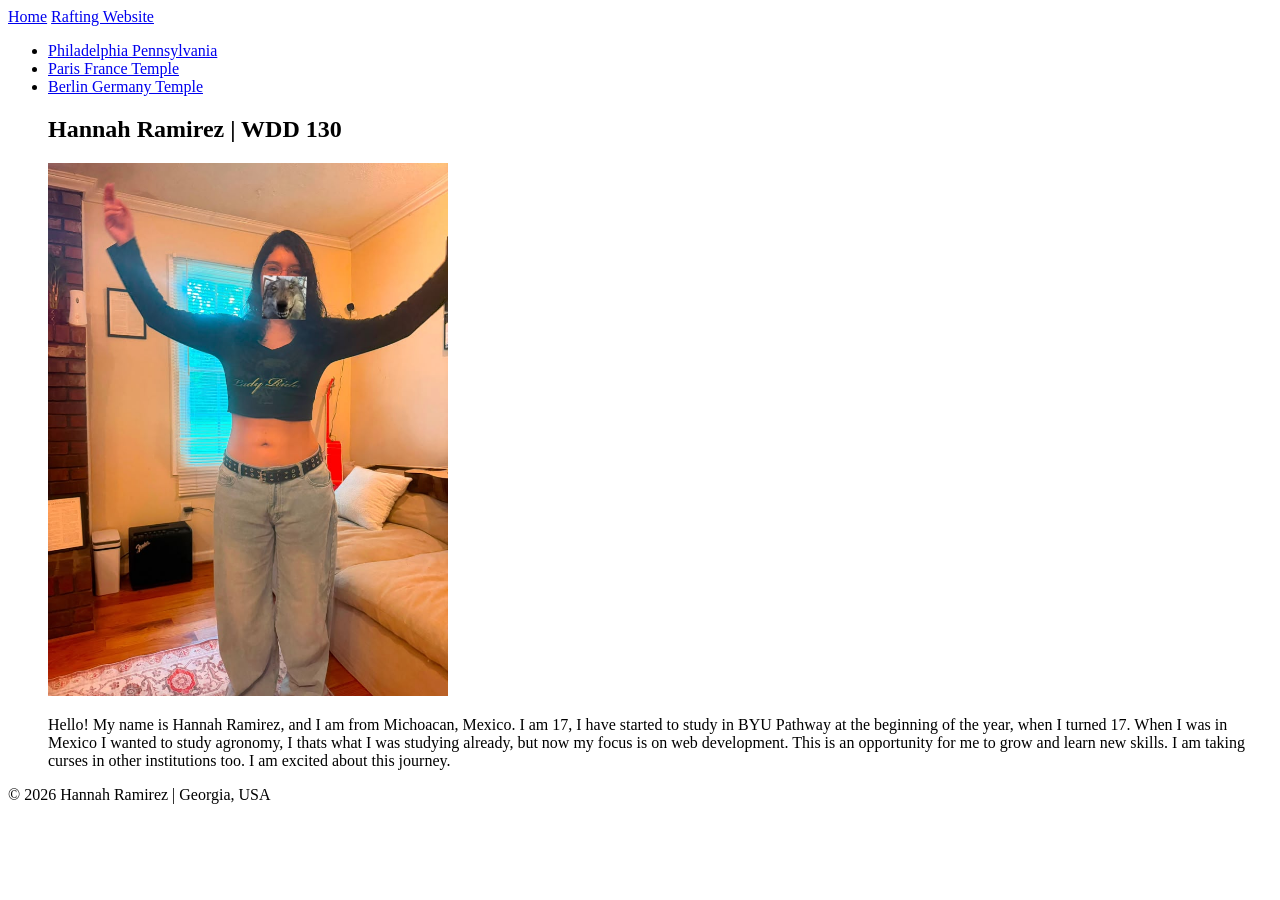
==== index.html @ a2135ec3 "submit work" ====
<!DOCTYPE html>
<html lang="en">
<head>
    <meta charset="UTF-8">
    <meta name="viewport" content="width=device-width, initial-scale=1.0">
    <title>WDD 130 | Hannah Ramirez</title>
    <link rel="stylesheet" href="styles/styles.css"
</head>
<body>
    <header>
        <nav>
            <a href="https://lindekin.com"</a>
            <a href="https://facebook.com"</a>
            <a href="#">Home</a>
            <a href="wwr">Rafting Website</a>
        </nav>
    </header>
    <main>
        <ul>
            <li><a href="https://www.churchofjesuschrisrt.org/temples/details/philadelphia-pennsylvania-temple" target="_blank" rel="noopener">Philadelphia Pennsylvania</a></li>
            <li><a href="https://www.churchofjesuschrisrt.org/temples/details/paris-france-temple" target="_blank" rel="noopener">Paris France Temple</a></li>
            <li><a href="https://www.churchofjesuschrisrt.org/temples/details/berlin-germany-temple" target="_blank" rel="noopener">Berlin Germany Temple</a></li>
        </ul>

        <aside class="box">
        <ul class="box">

        <h1>Hannah Ramirez | WDD 130</h1>
        <img src="images/hannah.jpg" alt="Hannah Ramirez" width="400">
        <p> Hello! My name is Hannah Ramirez, and I am from Michoacan, Mexico. I am 17, I have started to study in BYU Pathway at the beginning of the year, 
            when I turned 17. When I was in Mexico I wanted to study agronomy, I thats what I was studying already, but now my focus is on web development. 
            This is an opportunity for me to grow and learn new skills. I am taking curses in other institutions too. I am excited about this journey. </p>
    </main>
    <footer>
        <p>&copy; 2026 Hannah Ramirez | Georgia, USA</p>
    </footer>

    
</html>
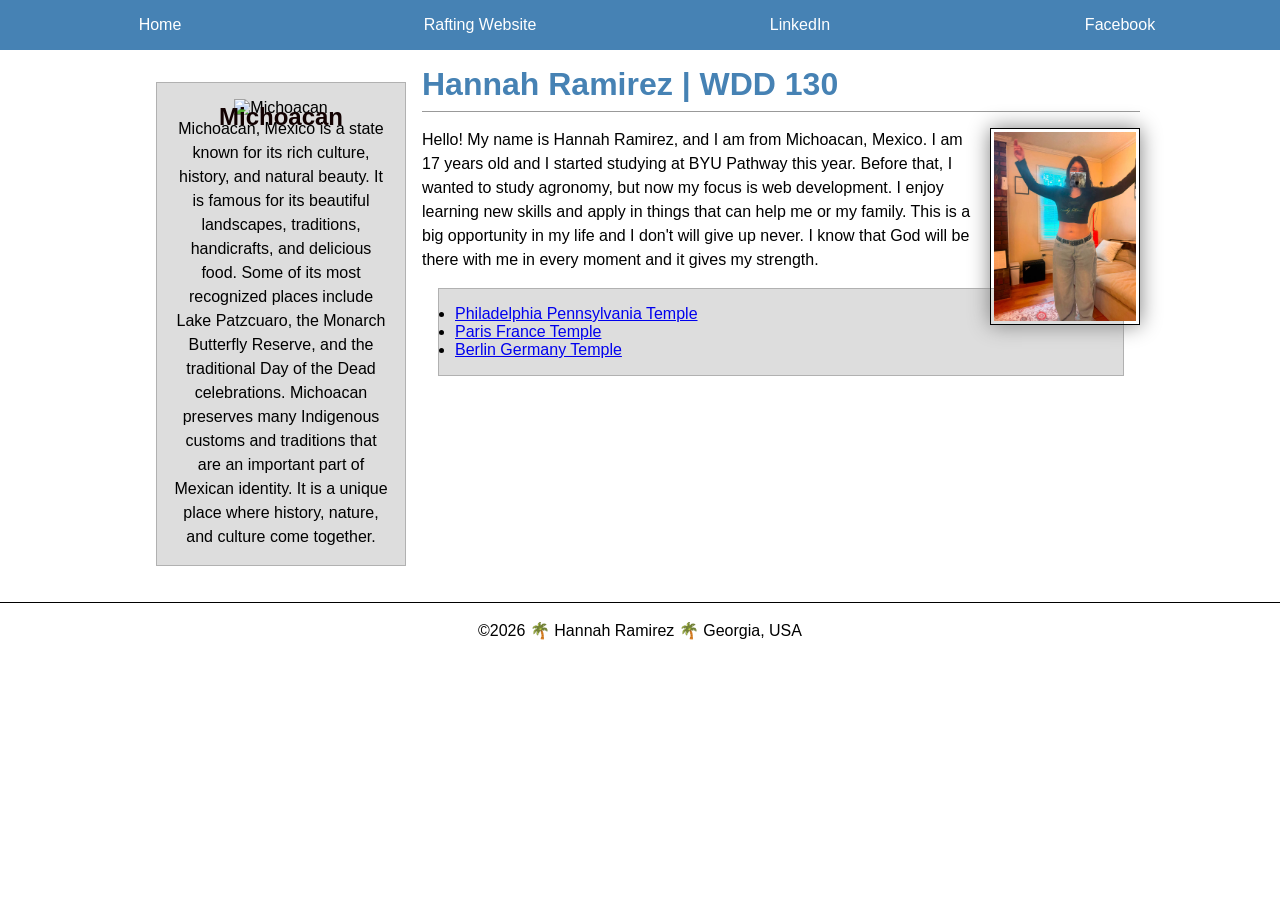
==== commit 9063fb83: "submit work" ====
--- a/index.html
+++ b/index.html
@@ -1,39 +1,84 @@
 <!DOCTYPE html>
-<html lang="en">
+<html lang="en-US">
 <head>
     <meta charset="UTF-8">
     <meta name="viewport" content="width=device-width, initial-scale=1.0">
     <title>WDD 130 | Hannah Ramirez</title>
-    <link rel="stylesheet" href="styles/styles.css"
+    <meta name="description" content="WDD130 Home Page of Hannah Ramirez">
+    <meta name="author" content="Hannah Ramirez">
+    <link rel="stylesheet" href="styles/styles.css">
 </head>
+
 <body>
-    <header>
-        <nav>
-            <a href="https://lindekin.com"</a>
-            <a href="https://facebook.com"</a>
-            <a href="#">Home</a>
-            <a href="wwr">Rafting Website</a>
-        </nav>
-    </header>
-    <main>
-        <ul>
-            <li><a href="https://www.churchofjesuschrisrt.org/temples/details/philadelphia-pennsylvania-temple" target="_blank" rel="noopener">Philadelphia Pennsylvania</a></li>
-            <li><a href="https://www.churchofjesuschrisrt.org/temples/details/paris-france-temple" target="_blank" rel="noopener">Paris France Temple</a></li>
-            <li><a href="https://www.churchofjesuschrisrt.org/temples/details/berlin-germany-temple" target="_blank" rel="noopener">Berlin Germany Temple</a></li>
-        </ul>
 
-        <aside class="box">
-        <ul class="box">
+<header>
+    <nav>
+        <a href="#">Home</a>
+        <a href="wwr/">Rafting Website</a>
+        <a href="https://www.linkedin.com/">LinkedIn</a>
+        <a href="https://www.facebook.com/">Facebook</a>
+    </nav>
+</header>
 
-        <h1>Hannah Ramirez | WDD 130</h1>
-        <img src="images/hannah.jpg" alt="Hannah Ramirez" width="400">
-        <p> Hello! My name is Hannah Ramirez, and I am from Michoacan, Mexico. I am 17, I have started to study in BYU Pathway at the beginning of the year, 
-            when I turned 17. When I was in Mexico I wanted to study agronomy, I thats what I was studying already, but now my focus is on web development. 
-            This is an opportunity for me to grow and learn new skills. I am taking curses in other institutions too. I am excited about this journey. </p>
-    </main>
-    <footer>
-        <p>&copy; 2026 Hannah Ramirez | Georgia, USA</p>
-    </footer>
+<div class="grid">
 
-    
+<aside class="box">
+    <h2>Michoacan</h2>
+
+    <img src="images/michoacan.jpg" alt="Michoacan">
+
+    <p>
+       Michoacan, Mexico is a state known for its rich culture, history, and natural beauty. 
+       It is famous for its beautiful landscapes, traditions, handicrafts, and delicious food. 
+       Some of its most recognized places include Lake Patzcuaro, the Monarch Butterfly Reserve, and the traditional Day of the Dead celebrations.
+        Michoacan preserves many Indigenous customs and traditions that are an important part of Mexican identity. It is a unique place where history, 
+        nature, and culture come together.
+    </p>
+</aside>
+
+<main>
+
+<h1>Hannah Ramirez | WDD 130</h1>
+
+<img src="images/hannah.jpg" alt="Hannah Ramirez">
+
+<p>
+Hello! My name is Hannah Ramirez, and I am from Michoacan, Mexico.
+I am 17 years old and I started studying at BYU Pathway this year.
+Before that, I wanted to study agronomy, but now my focus is web
+development. I enjoy learning new skills and apply in things that can help me or my family.
+This is a big opportunity in my life and I don't will give up never. I know that God will be there 
+with me in every moment and it gives my strength.
+</p>
+
+<ul class="box">
+<li>
+<a href="https://www.churchofjesuschrist.org/temples/details/philadelphia-pennsylvania-temple" target="_blank">
+Philadelphia Pennsylvania Temple
+</a>
+</li>
+
+<li>
+<a href="https://www.churchofjesuschrist.org/temples/details/paris-france-temple" target="_blank">
+Paris France Temple
+</a>
+</li>
+
+<li>
+<a href="https://www.churchofjesuschrist.org/temples/details/berlin-germany-temple" target="_blank">
+Berlin Germany Temple
+</a>
+</li>
+
+</ul>
+
+</main>
+
+</div>
+
+<footer>
+<p>©2026 🌴 Hannah Ramirez 🌴 Georgia, USA</p>
+</footer>
+
+</body>
 </html>
--- a/styles/styles.css
+++ b/styles/styles.css
@@ -0,0 +1,91 @@
+* {
+    margin: 0;
+    padding: 0;
+    box-sizing: border-box;
+}
+
+body{
+    font-family: Arial, Helvetica, sans-serif;
+}
+
+nav{
+    background-color: steelblue;
+    display: flex;
+}
+
+nav a{
+    color: white;
+    padding: 1rem;
+    text-decoration: none;
+    display: block;
+    flex: 1;
+    text-align: center;
+}
+
+.grid{
+    display: grid;
+    grid-template-columns: 250px 1fr;
+    gap: 2rem;
+    max-width: 1000px;
+    margin: 1rem auto;
+}
+
+main{
+    max-width: 840px;
+}
+
+main h1{
+    color: steelblue;
+    border-bottom: 1px solid #999;
+    margin-bottom: 1rem;
+    padding-bottom: .5rem;
+}
+
+main img{
+    width: 150px;
+    height: auto;
+    float: right;
+    margin-left: 1rem;
+    border: 1px solid #000;
+    padding: 3px;
+    box-shadow: 0 0 20px gray;
+}
+
+p{
+    padding: 0;
+    line-height: 1.5;
+}
+
+aside{
+    width: 250px;
+    text-align: center;
+    position: relative;
+}
+
+aside h2{
+    position: absolute;
+    top: 20px;
+    left: 50%;
+    transform: translateX(-50%);
+    color: rgb(18, 1, 1);
+}
+
+aside img{
+    width: 200px;
+    height: auto;
+}
+
+.box{
+    margin: 1rem;
+    border: 1px solid rgba(0,0,0,.2);
+    padding: 1rem;
+    background-color: #ddd;
+    color: #000;
+}
+
+footer{
+    margin-top: 20px;
+    border-top: 1px solid #000;
+    text-align: center;
+    padding: 1rem;
+}
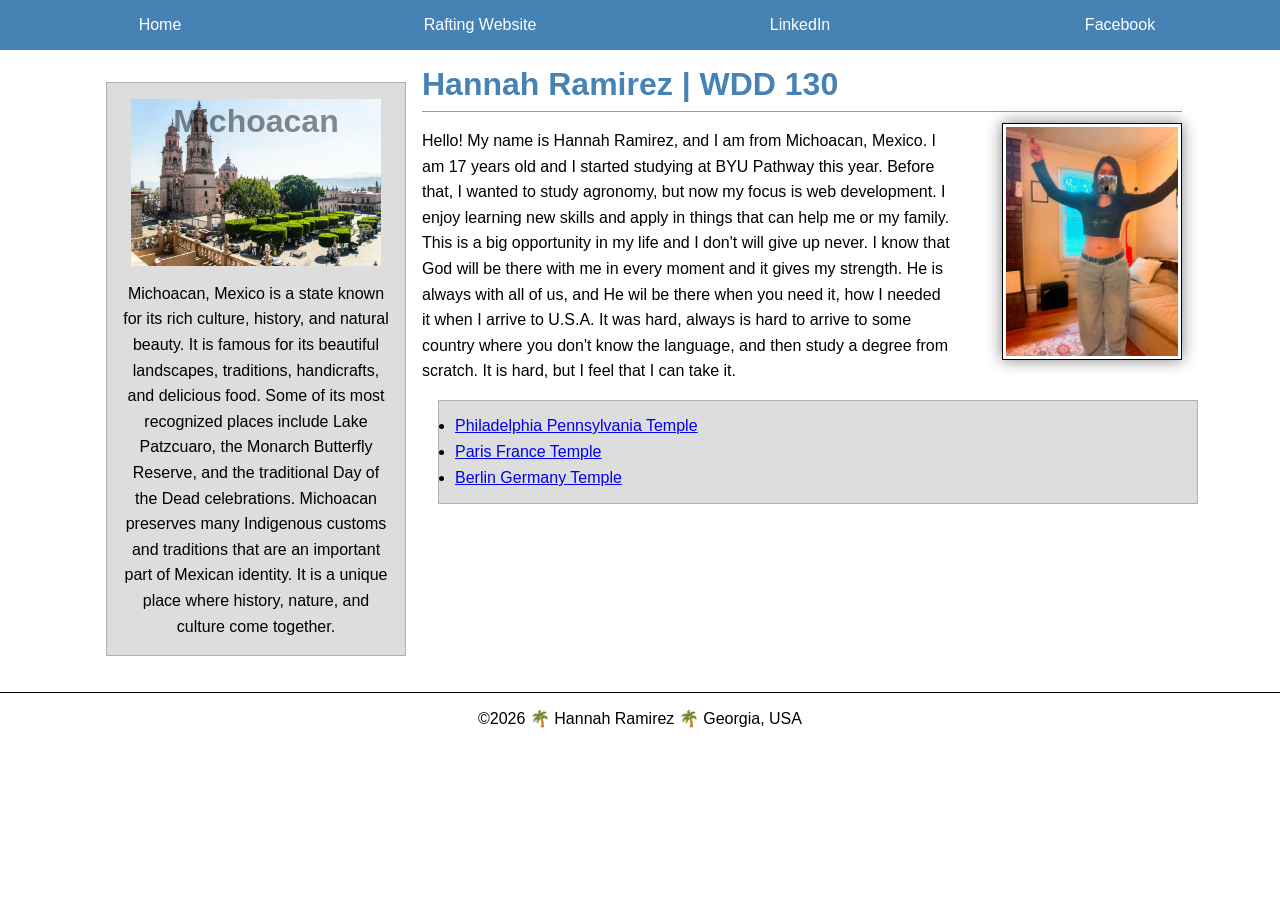
==== commit 7c522657: "submit work" ====
--- a/index.html
+++ b/index.html
@@ -48,7 +48,9 @@
 Before that, I wanted to study agronomy, but now my focus is web
 development. I enjoy learning new skills and apply in things that can help me or my family.
 This is a big opportunity in my life and I don't will give up never. I know that God will be there 
-with me in every moment and it gives my strength.
+with me in every moment and it gives my strength. He is always with all of us, and He wil be there when you need it, 
+how I needed it when I arrive to U.S.A. It was hard, always is hard to arrive to some country where you don't know 
+the language, and then study a degree from scratch. It is hard, but I feel that I can take it.
 </p>
 
 <ul class="box">
--- a/styles/styles.css
+++ b/styles/styles.css
@@ -1,91 +1,125 @@
-* {
-    margin: 0;
-    padding: 0;
-    box-sizing: border-box;
+*{
+    margin:0;
+    padding:0;
+    box-sizing:border-box;
 }
 
 body{
     font-family: Arial, Helvetica, sans-serif;
 }
 
+
 nav{
     background-color: steelblue;
-    display: flex;
+    display:flex;
 }
 
 nav a{
-    color: white;
-    padding: 1rem;
-    text-decoration: none;
-    display: block;
-    flex: 1;
-    text-align: center;
+    color:white;
+    text-decoration:none;
+    padding:1rem;
+    flex:1;
+    text-align:center;
 }
 
+
 .grid{
-    display: grid;
-    grid-template-columns: 250px 1fr;
-    gap: 2rem;
-    max-width: 1000px;
-    margin: 1rem auto;
+    display:grid;
+    grid-template-columns:300px 1fr;   
+    gap:2rem;
+    max-width:1100px;
+    margin:1rem auto;
 }
 
-main{
-    max-width: 840px;
-}
-
-main h1{
-    color: steelblue;
-    border-bottom: 1px solid #999;
-    margin-bottom: 1rem;
-    padding-bottom: .5rem;
-}
-
-main img{
-    width: 150px;
-    height: auto;
-    float: right;
-    margin-left: 1rem;
-    border: 1px solid #000;
-    padding: 3px;
-    box-shadow: 0 0 20px gray;
-}
-
-p{
-    padding: 0;
-    line-height: 1.5;
-}
 
 aside{
-    width: 250px;
-    text-align: center;
-    position: relative;
+    width:300px;
+    position:relative;
+    text-align:center;
 }
 
 aside h2{
-    position: absolute;
-    top: 20px;
-    left: 50%;
-    transform: translateX(-50%);
-    color: rgb(18, 1, 1);
+    position:absolute;
+    top:20px;
+    left:50%;
+    transform:translateX(-50%);
+    font-size:2rem;
+    font-weight:bold;
+    color:rgba(0,0,0,.45);   
 }
 
 aside img{
-    width: 200px;
-    height: auto;
+    width:250px;            
+    display:block;
+    margin:0 auto 15px;
 }
 
-.box{
-    margin: 1rem;
-    border: 1px solid rgba(0,0,0,.2);
-    padding: 1rem;
-    background-color: #ddd;
-    color: #000;
+aside p{
+    line-height:1.6;
+    text-align:center;
 }
 
+
+.box{
+    margin:1rem;
+    padding:1rem;
+    background:#ddd;
+    border:1px solid rgba(0,0,0,.2);
+}
+
+
+
+main{
+    max-width:760px;         
+
+}
+main h1{
+    color:steelblue;
+    border-bottom:1px solid #999;
+    padding-bottom:.5rem;
+    margin-bottom:1rem;
+}
+
+main p{
+    line-height:1.6;
+    margin-right:230px;      
+}
+
+
+main img{
+    width:180px;             
+    float:right;
+    margin:-5px 0 15px 20px;
+    border:1px solid #000;
+    padding:3px;
+    box-shadow:0 0 15px gray;
+}
+
+
+main ul.box{
+    width:100%;
+    padding: 1rem;
+    clear:both;            
+    margin: 20 px 0 0 0;
+    border: 1px solid rgba(0,0,0,.2);
+    background:#ddd;
+    display: block;
+}
+
+main ul li{
+    margin-bottom:8px;
+}
+
+main ul li:last-child{
+    margin-bottom:0;
+}
+
+
+
 footer{
-    margin-top: 20px;
-    border-top: 1px solid #000;
-    text-align: center;
-    padding: 1rem;
-}+    clear:both;
+    margin-top:20px;
+    border-top:1px solid #000;
+    text-align:center;
+    padding:1rem;
+}   
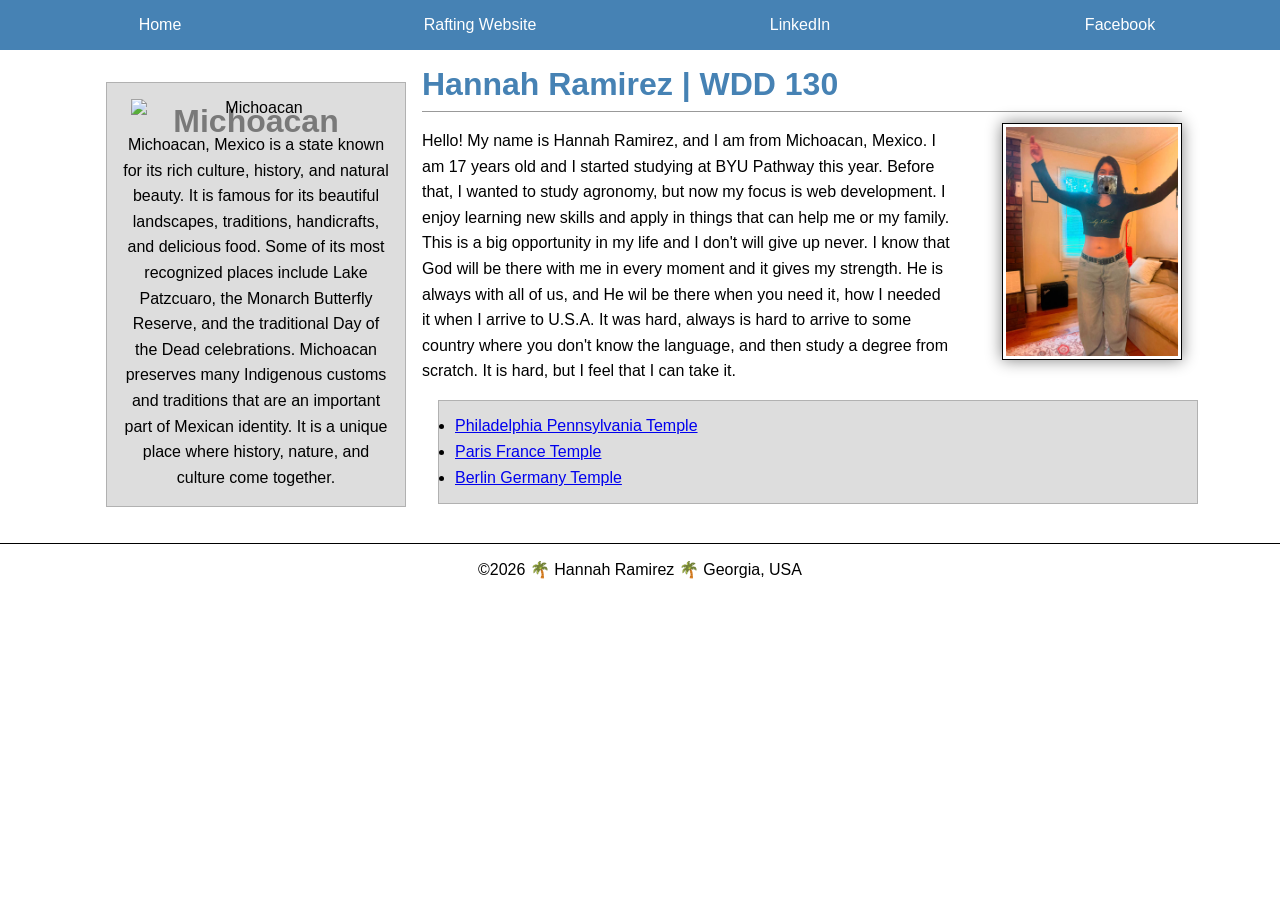
==== commit 2967062b: "submit work" ====
--- a/index.html
+++ b/index.html
@@ -25,7 +25,7 @@
 <aside class="box">
     <h2>Michoacan</h2>
 
-    <img src="images/michoacan.jpg" alt="Michoacan">
+    <img src="images/michoacan2.jpg" alt="Michoacan">
 
     <p>
        Michoacan, Mexico is a state known for its rich culture, history, and natural beauty. 
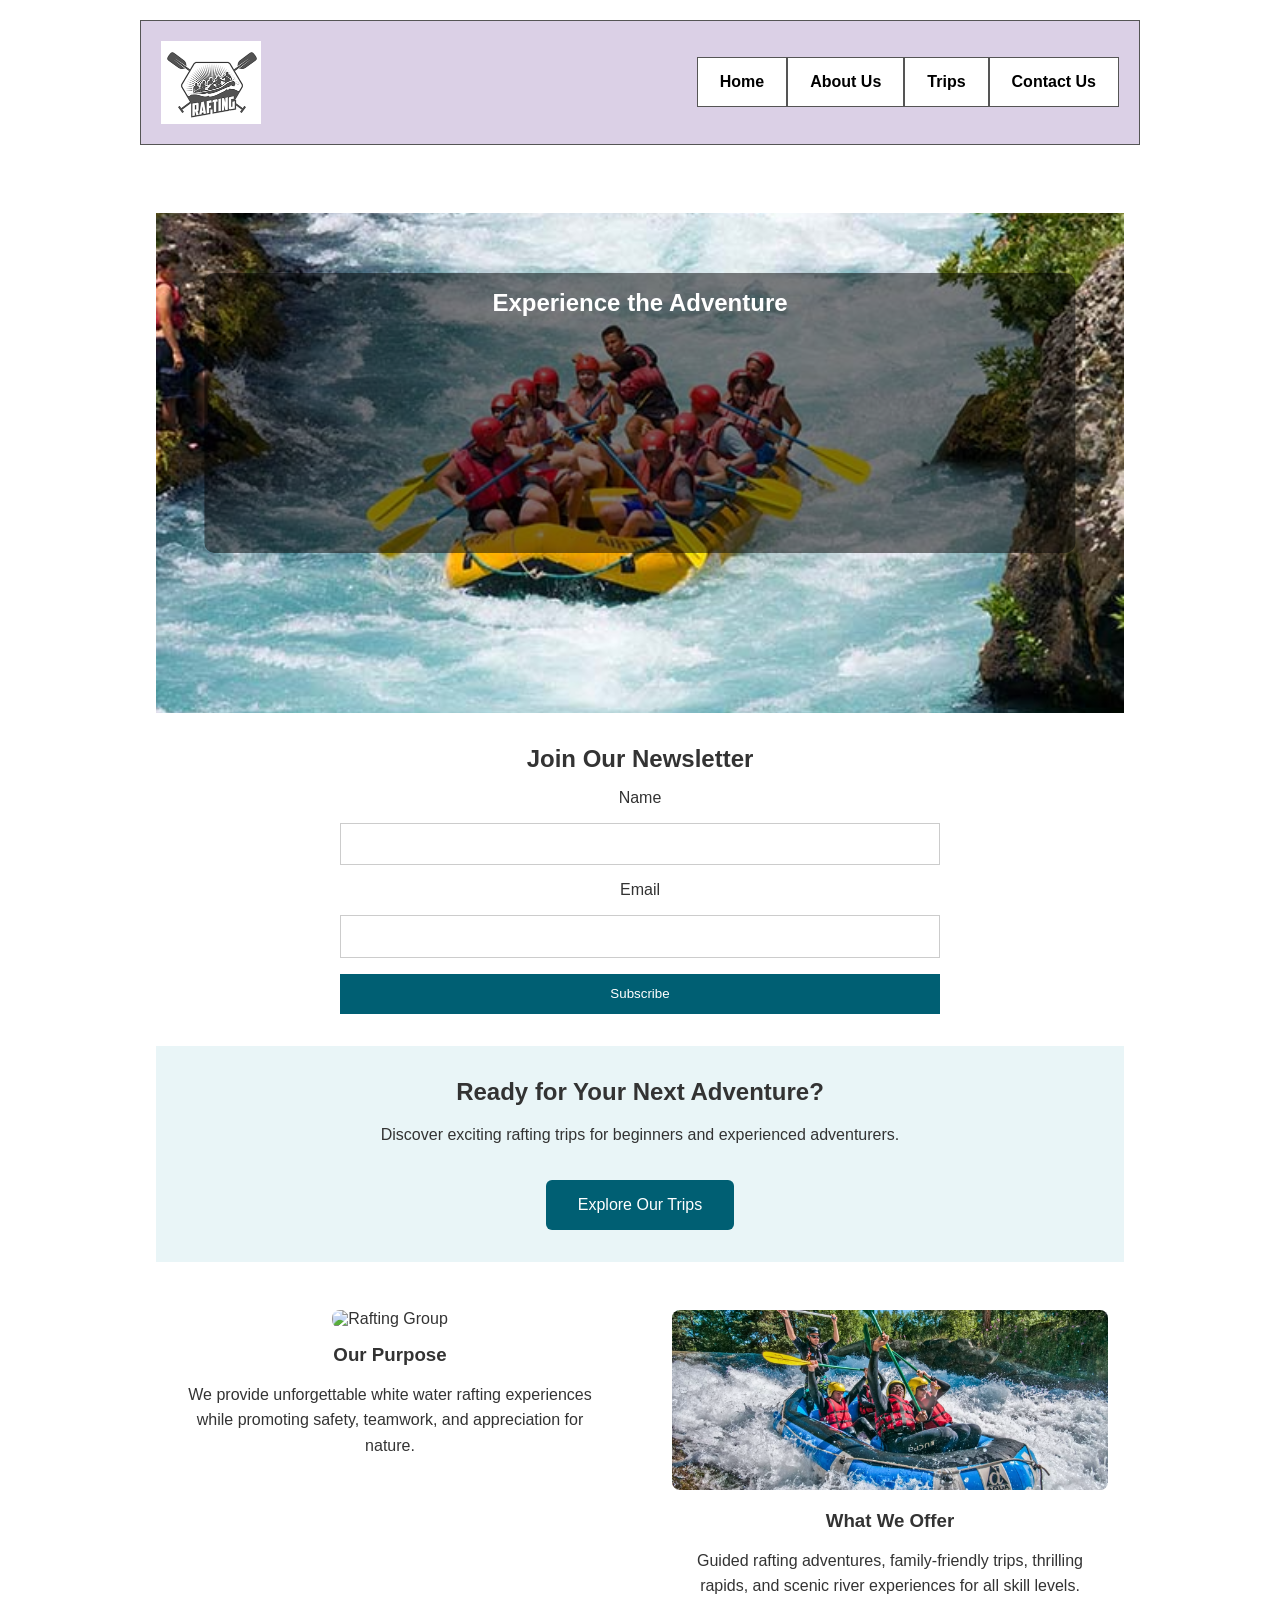
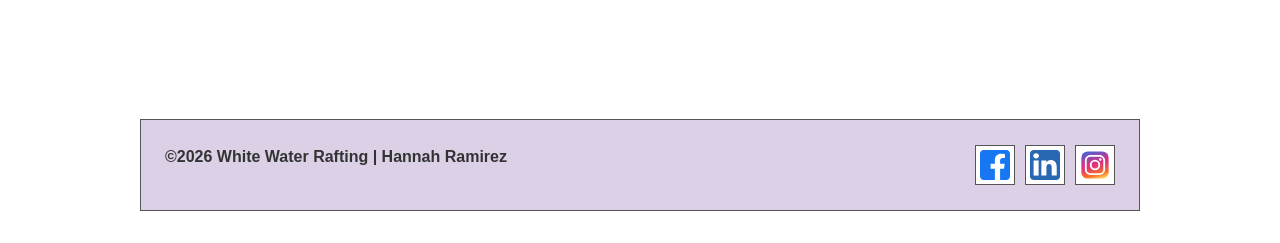
==== commit e07df894: "enter commit" ====
--- a/index.html
+++ b/index.html
@@ -3,83 +3,140 @@
 <head>
     <meta charset="UTF-8">
     <meta name="viewport" content="width=device-width, initial-scale=1.0">
-    <title>WDD 130 | Hannah Ramirez</title>
-    <meta name="description" content="WDD130 Home Page of Hannah Ramirez">
-    <meta name="author" content="Hannah Ramirez">
-    <link rel="stylesheet" href="styles/styles.css">
+    <meta name="description" content="White Water Rafting Adventures Home Page">
+    <meta name="author" content="Your Name">
+
+    <title>White Water Rafting | Home</title>
+
+    <link rel="stylesheet" href="styles/rafting.css">
 </head>
 
 <body>
+    
 
 <header>
+
+    <img src="images/logo.png" alt="Rafting Logo">
+
     <nav>
-        <a href="#">Home</a>
-        <a href="wwr/">Rafting Website</a>
-        <a href="https://www.linkedin.com/">LinkedIn</a>
-        <a href="https://www.facebook.com/">Facebook</a>
+        <ul>
+            <li><a href="index.html">Home</a></li>
+            <li><a href="about.html">About Us</a></li>
+            <li><a href="trips.html">Trips</a></li>
+            <li><a href="contact.html">Contact Us</a></li>
+        </ul>
     </nav>
+
 </header>
 
-<div class="grid">
-
-<aside class="box">
-    <h2>Michoacan</h2>
-
-    <img src="images/michoacan2.jpg" alt="Michoacan">
-
-    <p>
-       Michoacan, Mexico is a state known for its rich culture, history, and natural beauty. 
-       It is famous for its beautiful landscapes, traditions, handicrafts, and delicious food. 
-       Some of its most recognized places include Lake Patzcuaro, the Monarch Butterfly Reserve, and the traditional Day of the Dead celebrations.
-        Michoacan preserves many Indigenous customs and traditions that are an important part of Mexican identity. It is a unique place where history, 
-        nature, and culture come together.
-    </p>
-</aside>
 
 <main>
 
-<h1>Hannah Ramirez | WDD 130</h1>
+    <!-- Hero -->
 
-<img src="images/hannah.jpg" alt="Hannah Ramirez">
+    <section class="hero">
 
-<p>
-Hello! My name is Hannah Ramirez, and I am from Michoacan, Mexico.
-I am 17 years old and I started studying at BYU Pathway this year.
-Before that, I wanted to study agronomy, but now my focus is web
-development. I enjoy learning new skills and apply in things that can help me or my family.
-This is a big opportunity in my life and I don't will give up never. I know that God will be there 
-with me in every moment and it gives my strength. He is always with all of us, and He wil be there when you need it, 
-how I needed it when I arrive to U.S.A. It was hard, always is hard to arrive to some country where you don't know 
-the language, and then study a degree from scratch. It is hard, but I feel that I can take it.
-</p>
+        <img src="images/hero.jpg" alt="Rafting Adventure">
 
-<ul class="box">
-<li>
-<a href="https://www.churchofjesuschrist.org/temples/details/philadelphia-pennsylvania-temple" target="_blank">
-Philadelphia Pennsylvania Temple
-</a>
-</li>
+        <h1>Experience the Adventure</h1>
 
-<li>
-<a href="https://www.churchofjesuschrist.org/temples/details/paris-france-temple" target="_blank">
-Paris France Temple
-</a>
-</li>
+    </section>
 
-<li>
-<a href="https://www.churchofjesuschrist.org/temples/details/berlin-germany-temple" target="_blank">
-Berlin Germany Temple
-</a>
-</li>
 
-</ul>
+    <!-- Newsletter -->
+
+    <section class="newsletter">
+
+        <h2>Join Our Newsletter</h2>
+
+        <form>
+
+            <label for="name">Name</label>
+            <input type="text" id="name" required>
+
+            <label for="email">Email</label>
+            <input type="email" id="email" required>
+
+            <button type="submit">Subscribe</button>
+
+        </form>
+
+    </section>
+
+
+    <!-- Call to Action -->
+
+    <section class="cta">
+
+        <h2>Ready for Your Next Adventure?</h2>
+
+        <p>Discover exciting rafting trips for beginners and experienced adventurers.</p>
+
+        <a href="trips.html" class="button">
+            Explore Our Trips
+        </a>
+
+    </section>
+
+
+    <!-- Grid Section -->
+
+    <section class="grid-info">
+
+        <div class="card">
+
+            <img src="images/rafting1.jpg" alt="Rafting Group">
+
+            <h3>Our Purpose</h3>
+
+            <p>
+                We provide unforgettable white water rafting experiences while promoting
+                safety, teamwork, and appreciation for nature.
+            </p>
+
+        </div>
+
+
+        <div class="card">
+
+            <img src="images/rafting2.jpg" alt="Rafting River">
+
+            <h3>What We Offer</h3>
+
+            <p>
+                Guided rafting adventures, family-friendly trips, thrilling rapids,
+                and scenic river experiences for all skill levels.
+            </p>
+
+        </div>
+
+    </section>
 
 </main>
 
-</div>
 
 <footer>
-<p>©2026 🌴 Hannah Ramirez 🌴 Georgia, USA</p>
+
+    <p>
+        ©2026 White Water Rafting | Hannah Ramirez
+    </p>
+
+     <nav class="socialmedia">
+
+            <a href="https://facebook.com">
+                <img src="images/facebook.svg" alt="Facebook Icon">
+            </a>
+
+            <a href="https://linkedin.com">
+                <img src="images/linkedin.svg" alt="LinkedIn Icon">
+            </a>
+
+            <a href="https://instagram.com">
+                <img src="images/instagram.svg" alt="Instagram Icon">
+            </a>
+
+        </nav>
+
 </footer>
 
 </body>
--- a/styles/rafting.css
+++ b/styles/rafting.css
@@ -0,0 +1,595 @@
+* {
+margin: 0;
+padding: 0;
+box-sizing: border-box;
+}
+
+
+:root {
+--primary-color: #333;
+--wireframe-purple: #dbd0e6; 
+--border-dark: #555;  
+--body-font: Arial, sans-serif;
+} 
+
+body {
+font-family: var(--body-font);
+color: var(--primary-color);
+background-color: #fff;
+} 
+
+h1, h2 {
+font-family: var(--body-font);
+color: var(--primary-color);
+margin-bottom: 1rem;
+} 
+
+p {
+line-height: 1.6;
+margin-bottom: 1rem;
+} 
+
+header {
+    max-width: 1000px;
+    margin: 20px auto;
+    padding: 20px;
+    background-color: #dbd0e6;
+    border:1px solid #555;
+
+    display:grid;
+    grid-template-columns: 150px 1fr;
+    align-items:center;
+
+} 
+
+header img {
+width: 100px;
+height: auto;
+} 
+
+header nav ul {
+list-style: none;
+display: flex;
+justify-content: flex-end;
+align-items: center;
+gap:0;
+margin:0;
+padding:0;
+} 
+
+header nav li{
+    list-style:none;
+}
+
+header nav a{
+    display:block;
+    padding:15px 22px;
+    text-decoration:none;
+    color:#000;
+    background:#fff;
+    border:1px solid #555;
+    font-weight:bold;
+}
+
+header nav a:hover {
+background:#005f73;
+color:white;
+} 
+
+
+main {
+max-width: 1000px;
+margin: 0 auto;
+padding: 1rem;
+} 
+
+section {
+margin: 2rem 0;
+} 
+
+.hero{
+    position:relative;
+    margin-bottom:2rem;
+}
+
+.hero img{
+    width:100%;
+    height:450px;
+    object-fit:cover;
+    display:block;
+}
+
+.hero h1{
+    position:absolute;
+    bottom:20px;
+    left:50%;
+    width:90%;
+    transform:translateX(-50%);
+
+    margin:0;
+    padding:19px 0;
+
+    text-align:center;
+    color:white;/* -------- About Us Hero -------- */
+
+.about-hero{
+    position: relative;
+    margin-bottom: 2rem;
+}
+
+.about-hero img{
+    width: 100%;
+    height: 450px;
+    object-fit: cover;
+    display: block;
+}
+
+.about-hero h1{
+    position: absolute;
+    bottom: 15px;
+    left: 50%;
+    transform: translateX(-50%);
+
+    width: 90%;
+    padding: 10px;
+
+    margin: 0;
+    text-align: center;
+
+    color: white;
+    background: rgba(0,0,0,.45);
+}
+
+    background:rgba(0,0,0,.45);
+
+    border-radius:4px;
+}
+
+main > h2 {
+font-size: 2rem;
+margin-top: 1.5rem;
+} 
+
+article {
+display: block;
+overflow: hidden;
+margin: 1.5rem 0;
+width: 100%;
+} 
+
+article img {
+float: right;
+width: 280px;
+height: auto;
+margin-left: 20px;
+margin-bottom: 15px;
+border: 1px solid var(--border-dark);
+} 
+
+article p {
+font-size: 1rem;
+text-align: left;
+} 
+
+.contact-info {
+text-align: center;
+margin: 2rem auto;
+} 
+
+.contact-info h1 {
+font-size: 2rem;
+margin-bottom: 0.5rem;
+} 
+
+.contact-container {
+display: grid;
+grid-template-columns: 1fr 1fr;
+gap: 2rem;
+align-items: start;
+margin: 2rem auto;
+} 
+
+.map iframe {
+width: 100%;
+height: 380px;
+border: 1px solid var(--border-dark);
+} 
+
+.contact-form form {
+display: grid;
+grid-template-columns: 130px 1fr;
+gap: 1rem;
+align-items: center;
+} 
+
+.contact-form form > label {
+grid-column: 1;
+text-align: left;
+font-weight: bold;
+} 
+
+.contact-form form input[type="text"],
+.contact-form form input[type="email"] {
+grid-column: 2;
+width: 100%;
+padding: .5rem;
+border: 1px solid var(--border-dark);
+background-color: #fff;
+} 
+
+.contact-form fieldset {
+grid-column: 1 / span 2;
+border: none;
+padding: 0;
+display: grid;
+grid-template-columns: 130px 1fr;
+align-items: start;
+} 
+
+.contact-form fieldset legend {
+grid-column: 1;
+font-weight: bold;
+padding-right: 10px;
+} 
+
+.contact-form fieldset label {
+grid-column: 2;
+display: flex;
+align-items: center;
+gap: 0.5rem;
+margin-bottom: 0.5rem;
+cursor: pointer;
+} 
+
+.contact-form textarea {
+grid-column: 2;
+width: 100%;
+height: 120px;
+padding: .5rem;
+border: 1px solid var(--border-dark);
+resize: none;
+} 
+
+.contact-form .checkbox {
+grid-column: 2;
+display: flex;
+align-items: center;
+gap: 0.5rem;
+cursor: pointer;
+} 
+
+.contact-form button {
+grid-column: 2;
+background-color: #e1e1e1;
+color: #000;
+border: 1px solid var(--border-dark);
+padding: .6rem;
+font-size: 1rem;
+cursor: pointer;
+width: 100%;
+font-weight: bold;
+} 
+
+.contact-form button:hover {
+background-color: #ccc;
+} 
+
+
+.employees{
+    text-align:center;
+    margin:3rem auto;
+    max-width:1000px;
+    padding:2rem;
+
+    background:rgba(255,255,255,.8);
+    border:2px solid rgba(79,124,130,.35);
+    border-radius:12px;
+}
+
+.contact-info,
+.contact-container,
+.employees{
+    background:rgba(255,255,255,.85);
+    border:2px solid rgba(79,124,130,.35);
+    border-radius:12px;
+    padding:20px;
+    margin-bottom:2rem;
+}
+
+.employees h2 {
+margin-bottom: 2rem;
+font-size: 1.5rem;
+} 
+
+.employee-cards {
+display: flex;
+justify-content: space-around;
+gap: 2rem;
+} 
+
+.employee-cards figure {
+flex: 1;
+text-align: center;
+} 
+
+.employee-cards img{
+    width:150px;
+    height:150px;
+    object-fit:cover;
+    margin-bottom:.8rem;
+
+    border:4px solid #4f7c82;
+    border-radius:8px;
+    padding:4px;
+    background:white;
+}
+
+footer {
+max-width: 1000px;
+width: 100%;
+margin: 40px auto 2rem;
+background-color: var(--wireframe-purple);
+border: 1px solid var(--border-dark);
+padding: 1.5rem;
+display: flex;
+justify-content: space-between;
+align-items: center;
+} 
+
+footer p {
+font-weight: bold;
+} 
+
+.socialmedia {
+display: flex;
+gap: 10px;
+} 
+
+.socialmedia a {
+display: block;
+width: 40px;
+height: 40px;
+background-color: #fff;
+border: 1px solid var(--border-dark);
+padding: 4px;
+} 
+
+.socialmedia img {
+width: 100%;
+height: 100%;
+object-fit: contain;
+} 
+
+@media (max-width: 768px) {
+header {
+flex-direction: column;
+gap: 1rem;
+} 
+
+header nav ul {
+flex-direction: column;
+align-items: center;
+}
+
+.contact-container {
+grid-template-columns: 1fr;
+}
+
+.contact-form form {
+grid-template-columns: 1fr;
+}
+
+.contact-form form > label,
+.contact-form form input[type="text"],
+.contact-form form input[type="email"],
+.contact-form fieldset,
+.contact-form textarea,
+.contact-form .checkbox,
+.contact-form button {
+grid-column: 1;
+}
+
+.contact-form fieldset {
+grid-template-columns: 1fr;
+}
+
+.employee-cards {
+flex-direction: column;
+align-items: center;
+gap: 2rem;
+}
+
+article img {
+float: none;
+display: block;
+margin: 0 auto 15px;
+width: 100%;
+max-width: 350px;
+}
+
+}
+
+/* ---------------- HOME PAGE ---------------- */
+
+.hero {
+    position: relative;
+}
+
+.hero img {
+    width: 100%;
+    height: 500px;
+    object-fit: cover;
+}
+
+
+.hero h1 {
+    position: absolute;
+    top: 40%;
+    left: 50%;
+    transform: translate(-50%, -50%);
+    color: white;
+    background: rgba(0,0,0,.5);
+    padding: 1rem 2rem;
+    border-radius: 10px;
+}
+
+.newsletter {
+    max-width: 600px;
+    margin: 2rem auto;
+    text-align: center;
+}
+
+.newsletter form {
+    display: flex;
+    flex-direction: column;
+    gap: 1rem;
+}
+
+.newsletter input {
+    padding: .8rem;
+    border: 1px solid #ccc;
+}
+
+.newsletter button {
+    padding: .8rem;
+    background: #005f73;
+    color: white;
+    border: none;
+    cursor: pointer;
+}
+
+.newsletter button:hover {
+    background: #0a9396;
+}
+
+.cta {
+    text-align: center;
+    background: #e9f5f7;
+    padding: 2rem;
+    margin: 2rem 0;
+}
+
+.button {
+    display: inline-block;
+    margin-top: 1rem;
+    background: #005f73;
+    color: white;
+    text-decoration: none;
+    padding: 1rem 2rem;
+    border-radius: 6px;
+}
+
+.button:hover {
+    background: #0a9396;
+}
+
+.grid-info {
+    display: grid;
+    grid-template-columns: repeat(2,1fr);
+    gap: 2rem;
+    margin: 2rem auto;
+    max-width: 1100px;
+}
+
+.card {
+    text-align: center;
+    padding: 1rem;
+}
+
+.card img {
+    width: 100%;
+    height: 180px;
+    object-fit: cover;
+    border-radius: 8px;
+}
+
+.card h3 {
+    margin: 1rem 0;
+}
+
+@media (max-width: 768px) {
+
+.grid-info{
+    grid-template-columns:1fr;
+}
+
+}
+
+/* -------- Trips Page -------- */
+
+.trip-hero{
+    text-align:center;
+    background:#e9f5f7;
+    padding:3rem;
+    margin-bottom:2rem;
+}
+
+.trip-grid{
+    display:grid;
+    grid-template-columns:repeat(3,1fr);
+    gap:2rem;
+    max-width:1100px;
+    margin:0 auto 3rem;
+}
+
+.trip-card{
+    background:#f4f4f4;
+    border-radius:10px;
+    overflow:hidden;
+    text-align:center;
+    box-shadow:0 2px 8px rgba(0,0,0,.15);
+}
+
+.trip-card img{
+    width:100%;
+    height:220px;
+    object-fit:cover;
+}
+
+.trip-card h2{
+    margin:1rem 0;
+}
+
+.trip-card p{
+    padding:0 1rem 1.5rem;
+}
+
+.trip-table{
+    max-width:1000px;
+    margin:0 auto 3rem;
+}
+
+.trip-table h2{
+    text-align:center;
+    margin-bottom:1rem;
+}
+
+.trip-table table{
+    width:100%;
+    border-collapse:collapse;
+}
+
+.trip-table th,
+.trip-table td{
+    border:1px solid #ccc;
+    padding:1rem;
+    text-align:center;
+}
+
+.trip-table th{
+    background:#005f73;
+    color:white;
+}
+
+.trip-table tr:nth-child(even){
+    background:#f4f4f4;
+}
+
+@media (max-width:900px){
+
+.trip-grid{
+    grid-template-columns:1fr;
+}
+
+}
+
